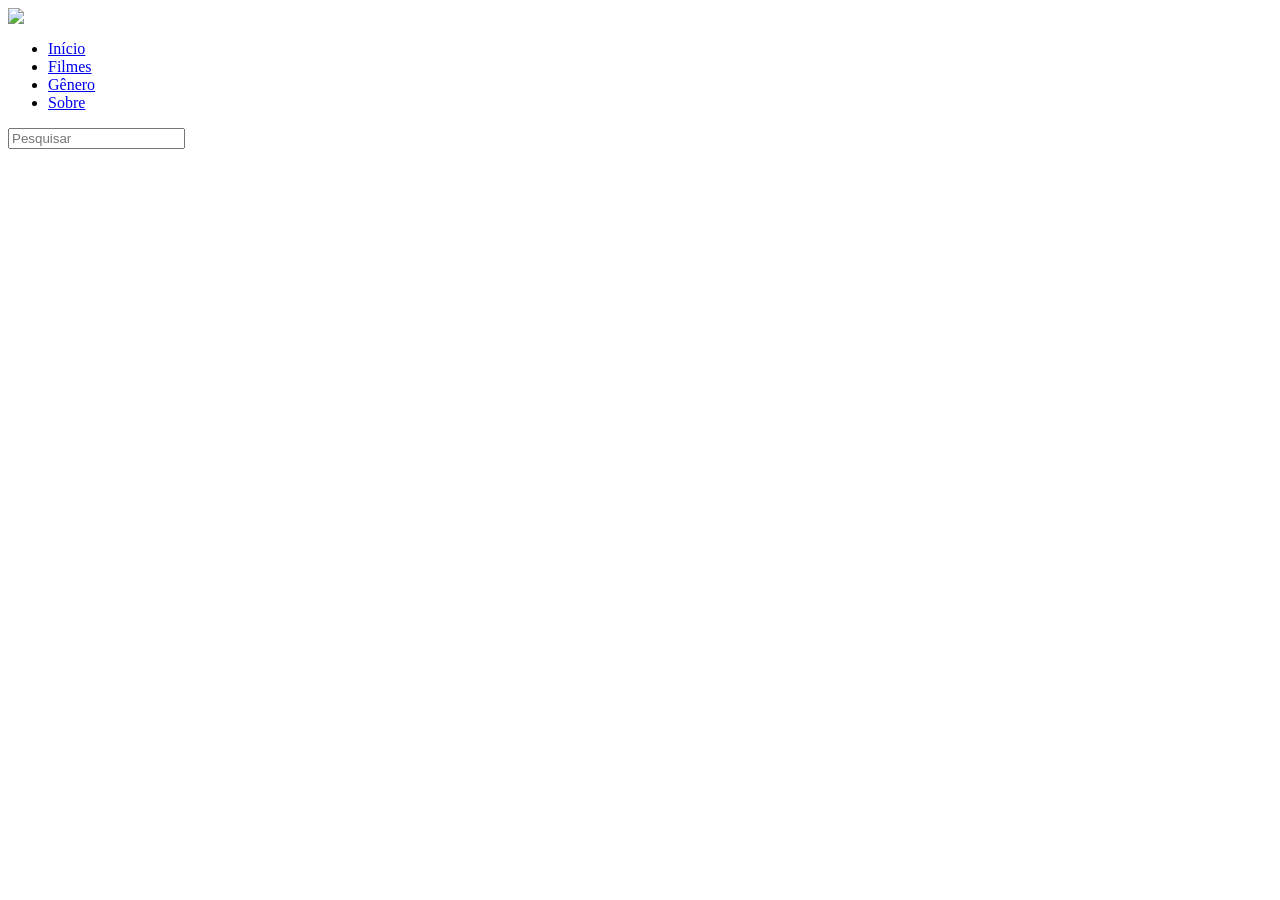
==== index.html @ 2511b9d1 "Add files via upload" ====
<html>
	<head>
		<title>Cine Catálogo</title>
		<link rel="stylesheet" href="style.css">
	</head>
	<body>
		<header>
			<div class="logo">
				<img src="imagens/logo-cine.png">
			</div>
			<ul>
				<li><a href="#">Início</a></li>
				<li><a href="#">Filmes</a></li>
				<li><a href="#">Gênero</a></li>
				<li><a href="#">Sobre</a></li>
			</ul>
			<div>
				<input type="text" placeholder="Pesquisar">
			</div>
		</header>
	</body>
</html>
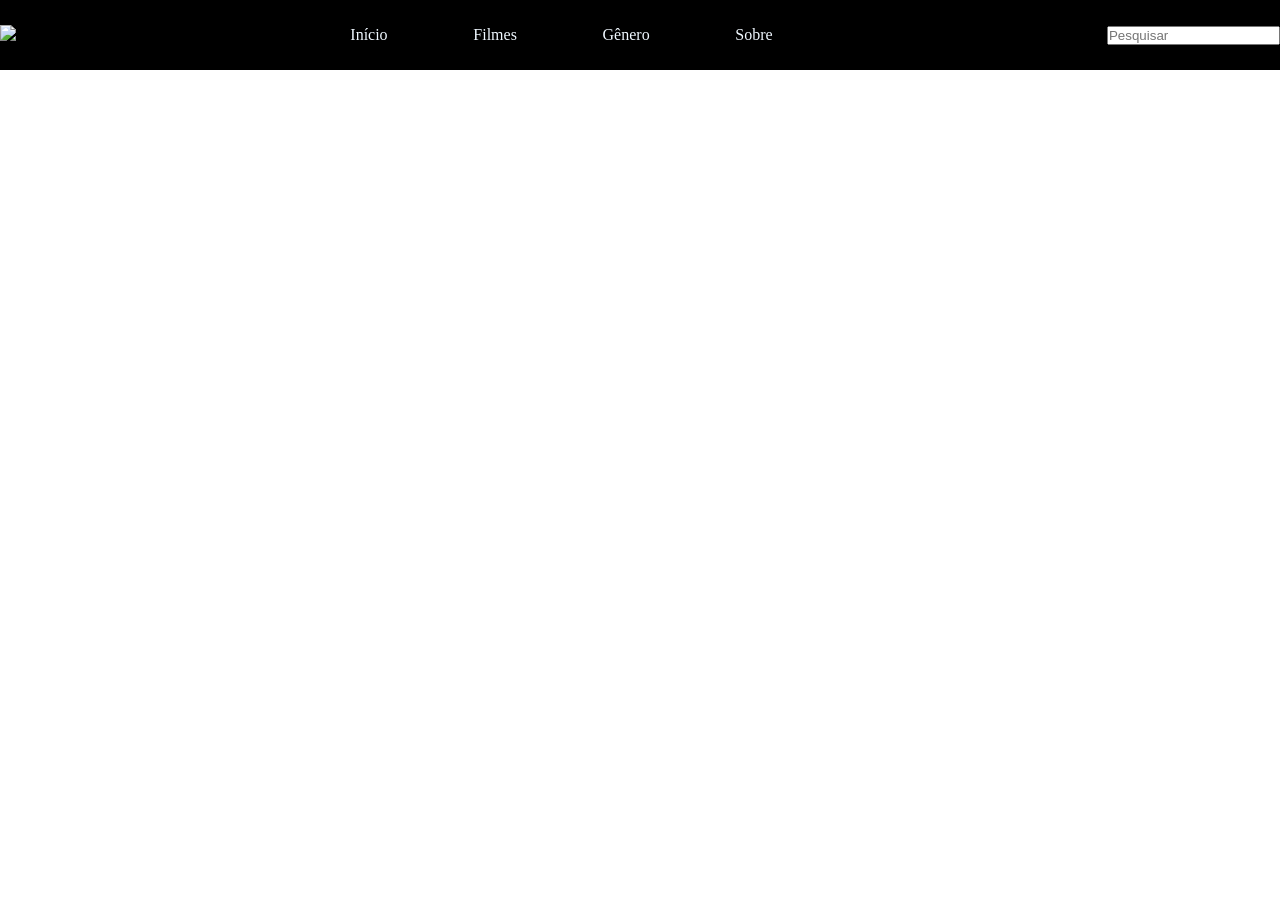
==== commit 3c603a06: "Add files via upload" ====
--- a/index.html
+++ b/index.html
@@ -1,12 +1,14 @@
+<!DOCTYPE html>
 <html>
 	<head>
+		<meta charset="UTF-8">
 		<title>Cine Catálogo</title>
 		<link rel="stylesheet" href="style.css">
 	</head>
 	<body>
 		<header>
 			<div class="logo">
-				<img src="imagens/logo-cine.png">
+				<img src="images/logo-cine.png">
 			</div>
 			<ul>
 				<li><a href="#">Início</a></li>
@@ -14,9 +16,9 @@
 				<li><a href="#">Gênero</a></li>
 				<li><a href="#">Sobre</a></li>
 			</ul>
-			<div>
-				<input type="text" placeholder="Pesquisar">
+			<div class="pesquisa">
+					<input type="text" placeholder="Pesquisar">
 			</div>
 		</header>
 	</body>
-</html>+</html>
--- a/style.css
+++ b/style.css
@@ -0,0 +1,18 @@
+*{margin: 0;padding: 0;}
+header{
+	display: flex;
+ 	height: 70px;
+ 	width: 100%;
+ 	background: black;
+	justify-content: space-between;
+	align-items: center;
+}
+ul{
+	display: flex;
+	justify-content: space-between;
+	width: 33%;
+}
+header a{
+	color: aliceblue;
+	text-decoration: none;
+}
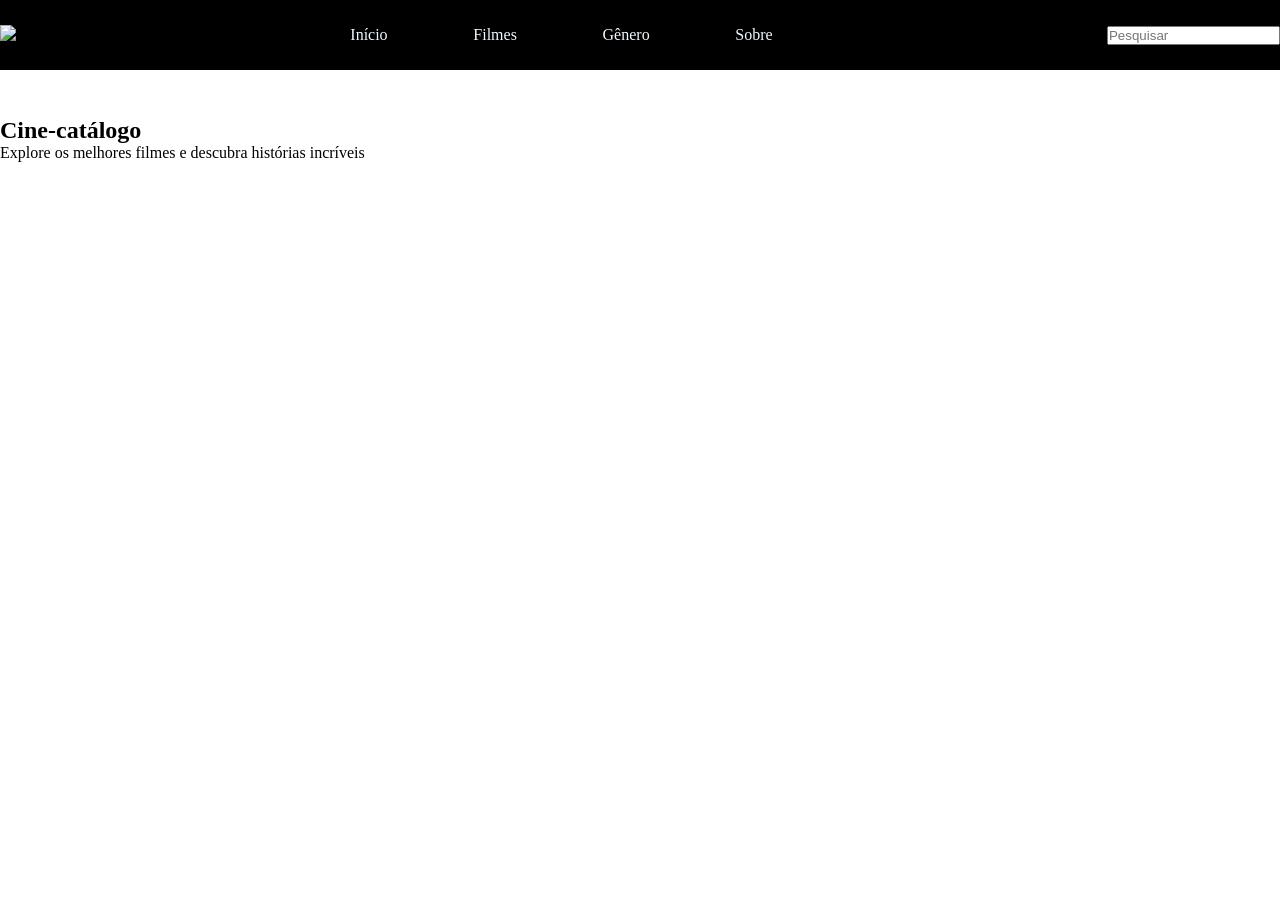
==== commit 409ab97f: "Update index.html" ====
--- a/index.html
+++ b/index.html
@@ -8,7 +8,7 @@
 	<body>
 		<header>
 			<div class="logo">
-				<img src="images/logo-cine.png">
+				<img src="imagens/logo-cine.png">
 			</div>
 			<ul>
 				<li><a href="#">Início</a></li>
@@ -20,5 +20,12 @@
 					<input type="text" placeholder="Pesquisar">
 			</div>
 		</header>
+		<main>
+			<div class="slide">
+				<h3>Bem-vindo ao</h3>
+                <h2>Cine-catálogo</h2>
+                <p>Explore os melhores filmes e descubra histórias incríveis </p>
+			</div>
+		</main>
 	</body>
 </html>
--- a/style.css
+++ b/style.css
@@ -15,4 +15,16 @@
 header a{
 	color: aliceblue;
 	text-decoration: none;
-}+}
+main .slide {
+	background-color: url("imagens/banner-principal.png");
+	width: 100%;
+	height: 100%;
+	background-repeat: no-repeat;
+	background-size: cover;
+    background-size: 50px;
+}
+main .slide h3{
+    color: white;
+    font-size: 40px;
+}
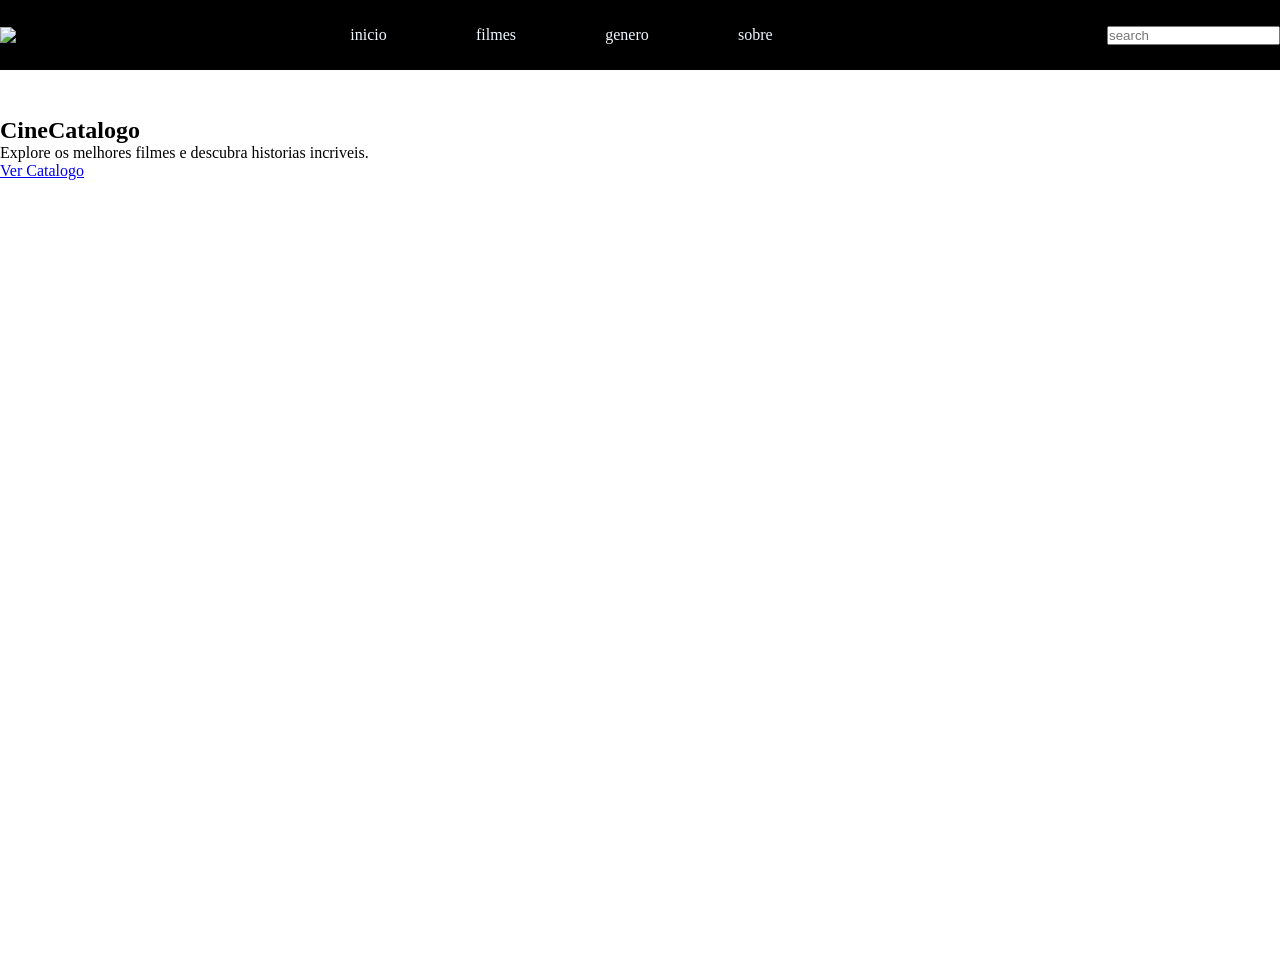
==== commit c48c7e3e: "Update index.html" ====
--- a/index.html
+++ b/index.html
@@ -1,30 +1,33 @@
-<!DOCTYPE html>
 <html>
-	<head>
-		<meta charset="UTF-8">
-		<title>Cine Catálogo</title>
-		<link rel="stylesheet" href="style.css">
-	</head>
-	<body>
-		<header>
-			<div class="logo">
-				<img src="imagens/logo-cine.png">
-			</div>
-			<ul>
-				<li><a href="#">Início</a></li>
-				<li><a href="#">Filmes</a></li>
-				<li><a href="#">Gênero</a></li>
-				<li><a href="#">Sobre</a></li>
-			</ul>
-			<div class="pesquisa">
-					<input type="text" placeholder="Pesquisar">
-			</div>
-		</header>
-		<main>
-			<div class="slide">
-				<h3>Bem-vindo ao</h3>
-                <h2>Cine-catálogo</h2>
-                <p>Explore os melhores filmes e descubra histórias incríveis </p>
+
+		<head>
+			<title>cine catalogo</title>
+			<link rel="stylesheet" href="style.css">
+		</head>
+
+		<body>
+			<header>
+				<div class="logo">
+					<img src="imagens/logo-cine.png">
+				</div>
+				<ul>
+					<li><a href="#">inicio</a></li>
+					<li><a href="#">filmes</a></li>
+					<li><a href="#">genero</a></li>
+					<li><a href="#">sobre</a></li>
+				</ul>
+				<div class="search">
+					<input type="text" placeholder="search">
+				</div>
+			</header>
+			<main>
+				<div class="slide">
+					<div class="descricao-slide">
+					<h3>Bem-vindo ao</h3>
+					<h2>CineCatalogo</h2>
+					<p>Explore os melhores filmes e descubra historias incriveis.</p>
+					<a href="#">Ver Catalogo</a>
+				</div>
 			</div>
 		</main>
 	</body>
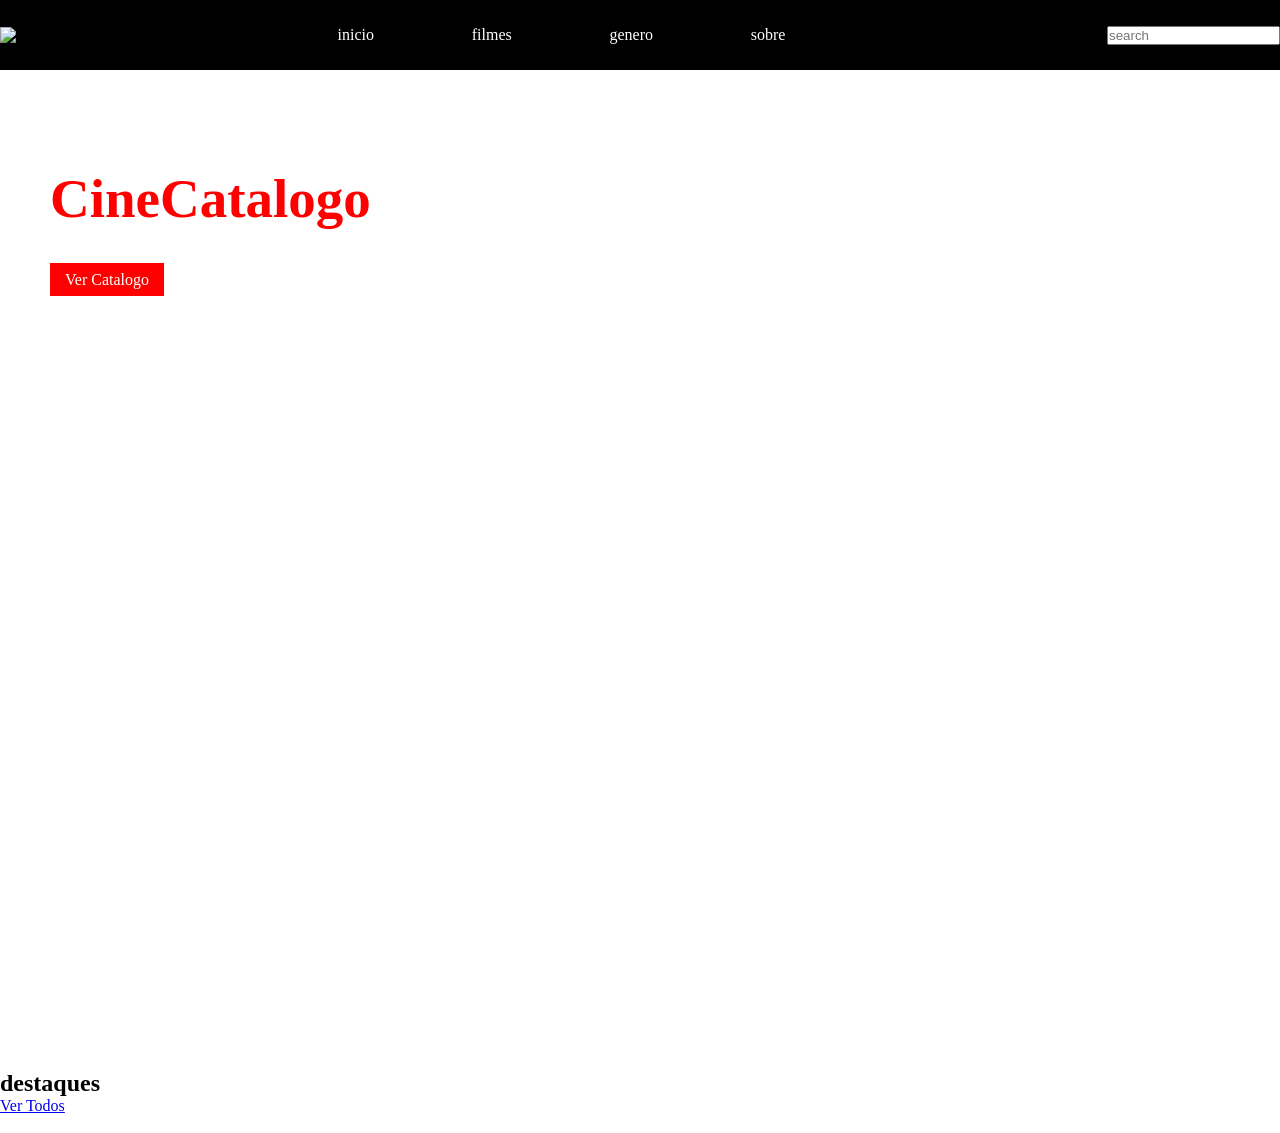
==== commit 2e6d4365: "Update index.html" ====
--- a/index.html
+++ b/index.html
@@ -1,34 +1,50 @@
 <html>
 
-		<head>
-			<title>cine catalogo</title>
-			<link rel="stylesheet" href="style.css">
-		</head>
+<head>
+    <title>cine catalogo</title>
+    <link rel="stylesheet" href="style.css">
+</head>
 
-		<body>
-			<header>
-				<div class="logo">
-					<img src="imagens/logo-cine.png">
-				</div>
-				<ul>
-					<li><a href="#">inicio</a></li>
-					<li><a href="#">filmes</a></li>
-					<li><a href="#">genero</a></li>
-					<li><a href="#">sobre</a></li>
-				</ul>
-				<div class="search">
-					<input type="text" placeholder="search">
-				</div>
-			</header>
-			<main>
-				<div class="slide">
-					<div class="descricao-slide">
-					<h3>Bem-vindo ao</h3>
-					<h2>CineCatalogo</h2>
-					<p>Explore os melhores filmes e descubra historias incriveis.</p>
-					<a href="#">Ver Catalogo</a>
-				</div>
-			</div>
-		</main>
-	</body>
+<body>
+    <header>
+        <div class="logo">
+            <img src="imagens/logo-cine.png">
+        </div>
+        <ul>
+            <li><a href="#">inicio</a></li>
+            <li><a href="#">filmes</a></li>
+            <li><a href="#">genero</a></li>
+            <li><a href="#">sobre</a></li>
+        </ul>
+        <div class="search">
+            <input type="text" placeholder="search">
+        </div>
+    </header>
+    <main>
+        <div class="slide">
+            <div class="descricao-slide">
+                <h3>Bem-vindo ao</h3>
+                <h2>CineCatalogo</h2>
+                <p>Explore os melhores filmes e descubra historias incriveis.</p>
+                <a href="#">Ver Catalogo</a>
+            </div>
+        </div>
+        <div class="catalogo">
+            <div class="destaque-vertodos">
+                <h2>destaques</h2>
+                <a href="#">Ver Todos</a>
+            </div>
+            <ul>
+                <li>
+                    <img src="" />
+                    <h2></h2>
+                    <div class="categoria"></div>
+                    <div class="lancamento" </div>
+                        <div class="avaliacao" </div>
+                </li>
+            </ul>
+            </div>
+    </main>
+</body>
+
 </html>
--- a/style.css
+++ b/style.css
@@ -1,30 +1,60 @@
-*{margin: 0;padding: 0;}
-header{
-	display: flex;
- 	height: 70px;
- 	width: 100%;
- 	background: black;
-	justify-content: space-between;
-	align-items: center;
+* {
+    margin: 0;
+    padding: 0;
 }
-ul{
-	display: flex;
-	justify-content: space-between;
-	width: 33%;
+
+header {
+    height: 70px;
+    width: 100%;
+    background: black;
+    display: flex;
+    justify-content: space-between;
+    align-items: center;
+
 }
-header a{
-	color: aliceblue;
-	text-decoration: none;
+
+ul {
+    display: flex;
+    justify-content: space-between;
+    width: 35%;
 }
+
+header a {
+    color: white;
+    text-decoration: none;
+}
+
 main .slide {
-	background-color: url("imagens/banner-principal.png");
-	width: 100%;
-	height: 100%;
-	background-repeat: no-repeat;
-	background-size: cover;
-    background-size: 50px;
+    background: url("imagens/banner-principal.png");
+    width: 100%;
+    height: 100vh;
+    background-repeat: no-repeat;
+    background-size: cover;
+    padding: 50px;
+    x''
+
 }
-main .slide h3{
+
+main .slide h3 {
     color: white;
     font-size: 40px;
+
 }
+
+main .slide h2 {
+    color: red;
+    font-size: 55px;
+
+}
+
+main .slide p {
+    color: white;
+    font-size: 18px;
+    margin-bottom: 20px;
+}
+main .slide a{
+    color: white;
+    background: red;
+    padding: 8px 15px;
+    text-decoration: none;
+}
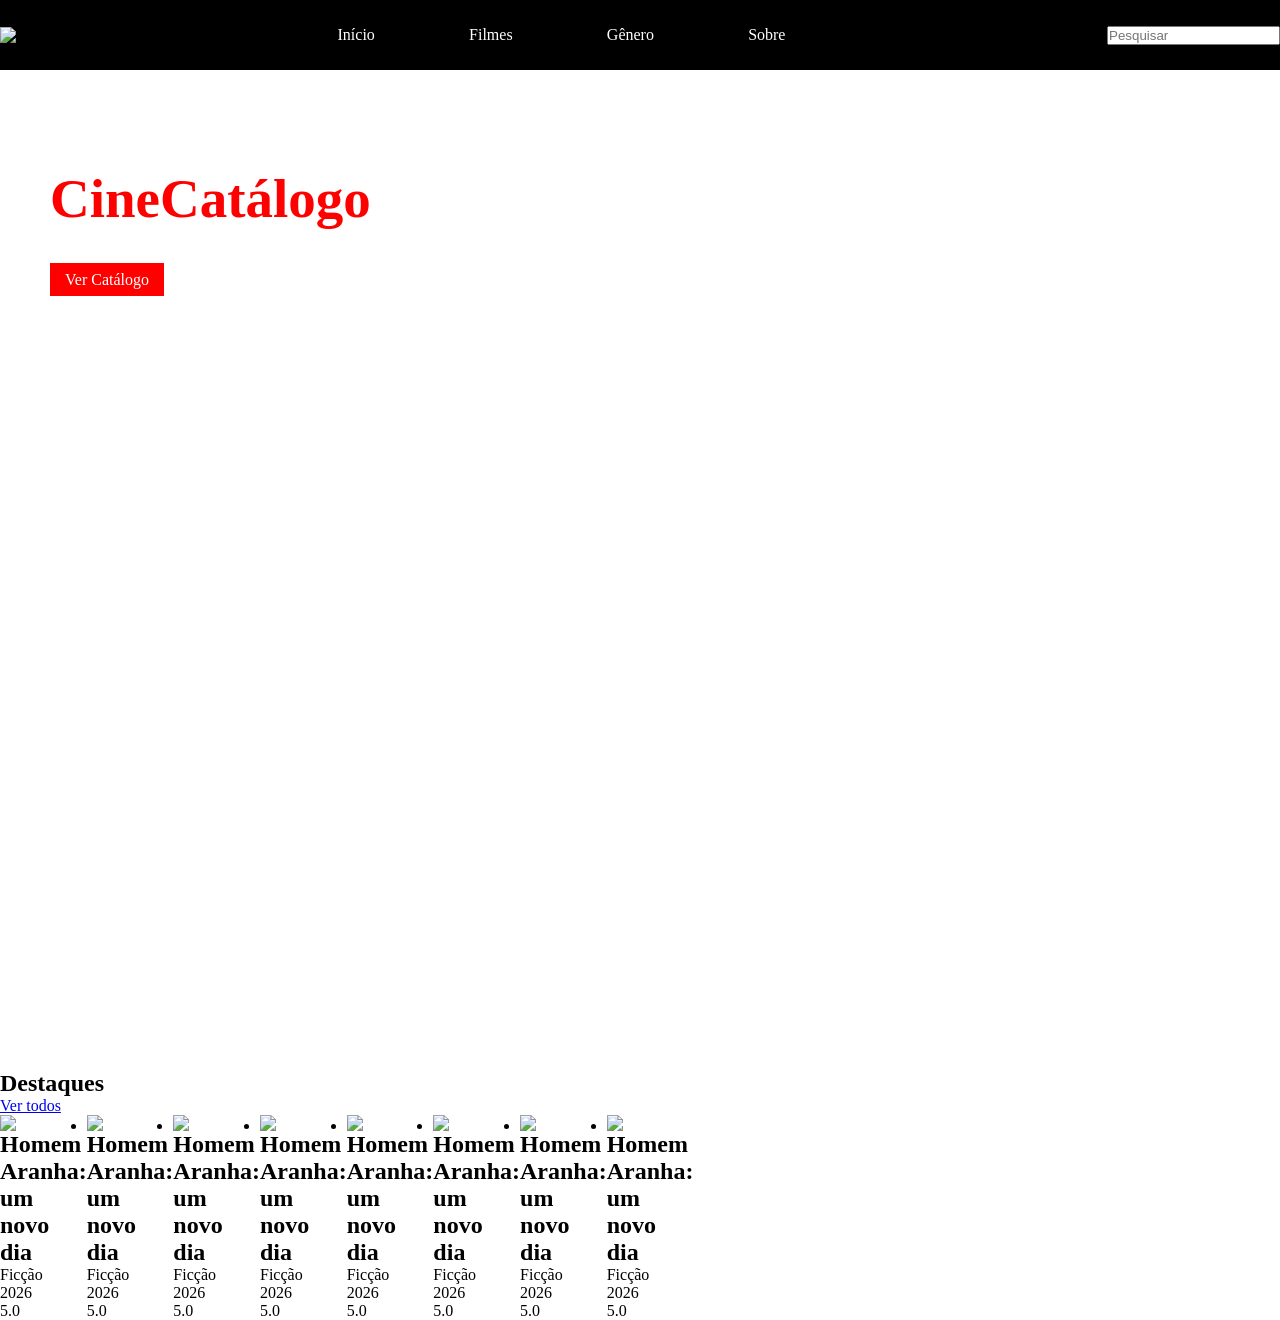
==== commit 552d8ba9: "Refactor index.html for Cine Catalogo Updated HTML structure and content for Cine Catalogo." ====
--- a/index.html
+++ b/index.html
@@ -1,50 +1,97 @@
 <html>
-
-<head>
-    <title>cine catalogo</title>
-    <link rel="stylesheet" href="style.css">
-</head>
-
-<body>
-    <header>
-        <div class="logo">
-            <img src="imagens/logo-cine.png">
-        </div>
-        <ul>
-            <li><a href="#">inicio</a></li>
-            <li><a href="#">filmes</a></li>
-            <li><a href="#">genero</a></li>
-            <li><a href="#">sobre</a></li>
-        </ul>
-        <div class="search">
-            <input type="text" placeholder="search">
-        </div>
-    </header>
-    <main>
-        <div class="slide">
-            <div class="descricao-slide">
-                <h3>Bem-vindo ao</h3>
-                <h2>CineCatalogo</h2>
-                <p>Explore os melhores filmes e descubra historias incriveis.</p>
-                <a href="#">Ver Catalogo</a>
-            </div>
-        </div>
-        <div class="catalogo">
-            <div class="destaque-vertodos">
-                <h2>destaques</h2>
-                <a href="#">Ver Todos</a>
-            </div>
-            <ul>
-                <li>
-                    <img src="" />
-                    <h2></h2>
-                    <div class="categoria"></div>
-                    <div class="lancamento" </div>
-                        <div class="avaliacao" </div>
-                </li>
-            </ul>
-            </div>
-    </main>
-</body>
-
-</html>
+	<head>
+		<title>Cine Catálogo</title>
+		<link rel="stylesheet" href="style.css">
+	</head>
+	<body>
+		<header>
+			<div class="logo">
+				<img src="images/logo-cine.png">
+			</div>
+			<ul>
+				<li><a href="#">Início</a></li>
+				<li><a href="#">Filmes</a></li>
+				<li><a href="#">Gênero</a></li>
+				<li><a href="#">Sobre</a></li>
+			</ul>
+			<div class="pesquisa">
+				<input type="text" placeholder="Pesquisar">
+			</div>
+		</header>
+		<main>
+			<div class="slide">
+				<div class="descricao-slide">
+					<h3>Bem-vindo ao</h3>
+					<h2>CineCatálogo</h2>
+					<p>Explore os melhores filmes e 
+					descubra histórias incríveis.</p>
+					<a href="#">Ver Catálogo</a>
+				</div>
+			</div>
+			<div class="catalogo">
+				<div class="destaque-vertodos">
+					<h2>Destaques</h2>
+					<a href="#">Ver todos</a>
+				</div>
+				<ul>
+					<li>
+						<img src="images/capahomemaranha.jpeg"/>
+						<h2>Homem Aranha: um novo dia</h2>
+						<div class="categoria">Ficção</div>
+						<div class="lancamento">2026</div>
+						<div class="avaliacao">5.0</div> 
+					</li>
+					<li>
+						<img src="images/capahomemaranha.jpeg"/>
+						<h2>Homem Aranha: um novo dia</h2>
+						<div class="categoria">Ficção</div>
+						<div class="lancamento">2026</div>
+						<div class="avaliacao">5.0</div> 
+					</li>
+					<li>
+						<img src="images/capahomemaranha.jpeg"/>
+						<h2>Homem Aranha: um novo dia</h2>
+						<div class="categoria">Ficção</div>
+						<div class="lancamento">2026</div>
+						<div class="avaliacao">5.0</div> 
+					</li>
+					<li>
+						<img src="images/capahomemaranha.jpeg"/>
+						<h2>Homem Aranha: um novo dia</h2>
+						<div class="categoria">Ficção</div>
+						<div class="lancamento">2026</div>
+						<div class="avaliacao">5.0</div> 
+					</li>
+					<li>
+						<img src="images/capahomemaranha.jpeg"/>
+						<h2>Homem Aranha: um novo dia</h2>
+						<div class="categoria">Ficção</div>
+						<div class="lancamento">2026</div>
+						<div class="avaliacao">5.0</div> 
+					</li>
+					<li>
+						<img src="images/capahomemaranha.jpeg"/>
+						<h2>Homem Aranha: um novo dia</h2>
+						<div class="categoria">Ficção</div>
+						<div class="lancamento">2026</div>
+						<div class="avaliacao">5.0</div> 
+					</li>
+					<li>
+						<img src="images/capahomemaranha.jpeg"/>
+						<h2>Homem Aranha: um novo dia</h2>
+						<div class="categoria">Ficção</div>
+						<div class="lancamento">2026</div>
+						<div class="avaliacao">5.0</div> 
+					</li>
+					<li>
+						<img src="images/capahomemaranha.jpeg"/>
+						<h2>Homem Aranha: um novo dia</h2>
+						<div class="categoria">Ficção</div>
+						<div class="lancamento">2026</div>
+						<div class="avaliacao">5.0</div> 
+					</li>
+				</ul>
+			</div>
+		</main>
+	</body>
+</html>	
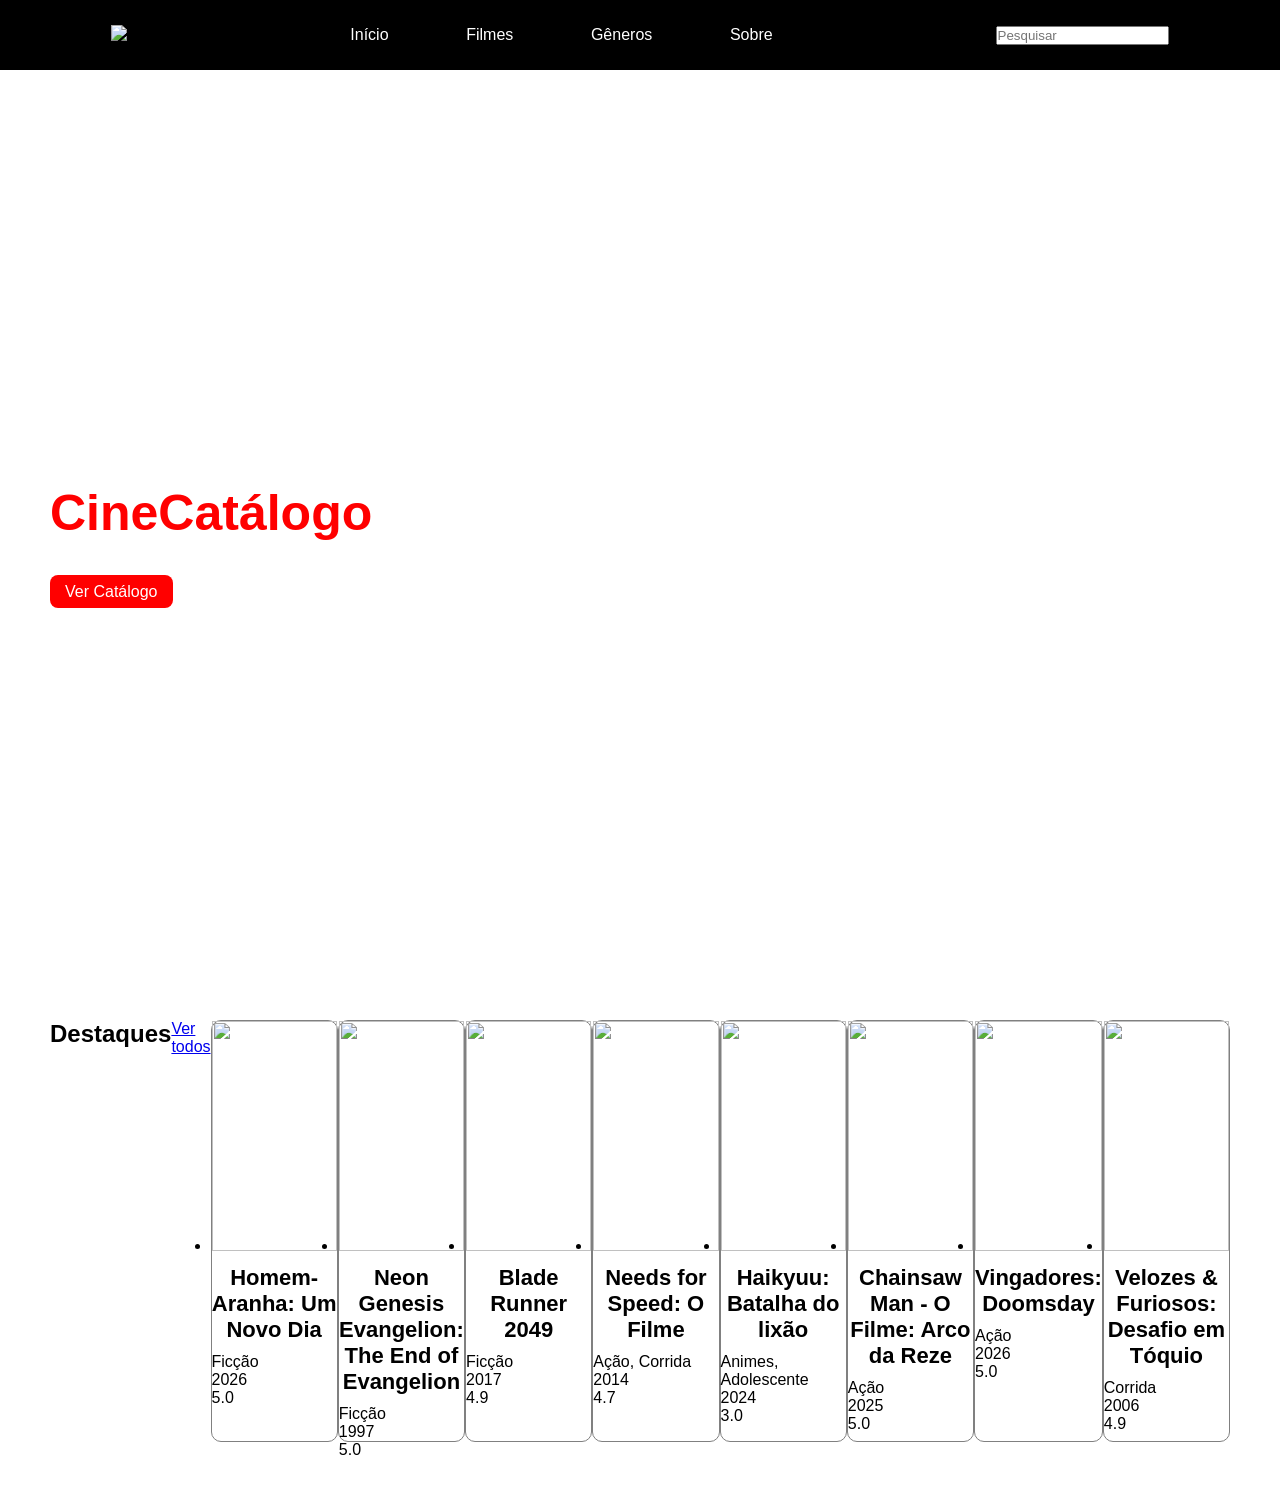
==== commit 13e7ecfa: "Update index.html" ====
--- a/index.html
+++ b/index.html
@@ -1,97 +1,99 @@
+<!DOCTYPE html>
 <html>
-	<head>
-		<title>Cine Catálogo</title>
-		<link rel="stylesheet" href="style.css">
-	</head>
-	<body>
-		<header>
-			<div class="logo">
-				<img src="images/logo-cine.png">
-			</div>
+<head>
+	<title>Cine Catálogo</title>
+	<link rel="stylesheet" href="style.css">
+</head>
+<body>
+	<header>
+		<div class="logo">
+			<img src="imagens/logo-cine.png">
+		</div>
+		<ul>
+			<li><a href="#">Início</a></li>
+			<li><a href="#">Filmes</a></li>
+			<li><a href="#">Gêneros</a></li>
+			<li><a href="#">Sobre</a></li>
+		</ul>
+		<div class="pesquisa">
+			<input type="text" placeholder="Pesquisar">
+		</div>
+	</header>
+	<main>
+	<div class="slide">
+		<div class="descricao-slide">
+         	<h3>Bem-vindo ao</h3>
+            	<h2>CineCatálogo</h3>
+            	<p>Explore os melhores filmes e descubra histórias incríveis.</p>
+           	<a href="#">Ver Catálogo</a>
+		</div>
+	</div>
+	<div class="catalogo">
+		
 			<ul>
-				<li><a href="#">Início</a></li>
-				<li><a href="#">Filmes</a></li>
-				<li><a href="#">Gênero</a></li>
-				<li><a href="#">Sobre</a></li>
+           <div class="destaque-vertodos">
+			<h2>Destaques</h2>
+			<a href="#">Ver todos</a>
+		</div>
+				<li>
+					<img src="imagens/brand-new-day.jpeg"/>
+					<h2>Homem-Aranha: Um Novo Dia</h2>
+					<div class="categoria">Ficção</div>
+					<div class="lancamento">2026</div>
+					<div class="avaliacao">5.0</div>
+				</li>
+				<li>
+					<img src="imagens/evangelion.jpg"/>
+					<h2>Neon Genesis Evangelion: The End of Evangelion</h2>
+					<div class="categoria">Ficção</div>
+					<div class="lancamento">1997</div>
+					<div class="avaliacao">5.0</div>
+				</li>
+				<li>
+					<img src="imagens/ryan.png"/>
+					<h2>Blade Runner 2049</h2>
+					<div class="categoria">Ficção</div>
+					<div class="lancamento">2017</div>
+					<div class="avaliacao">4.9</div>
+				</li>
+				<li>
+					<img src="imagens/nfs.png"/>
+					<h2>Needs for Speed: O Filme</h2>
+					<div class="categoria">Ação, Corrida</div>
+					<div class="lancamento">2014</div>
+					<div class="avaliacao">4.7</div>
+				</li>
+				<li>
+					<img src="imagens/haikyuu.png"/>
+					<h2>Haikyuu: Batalha do lixão</h2>
+					<div class="categoria">Animes, Adolescente</div>
+					<div class="lancamento">2024</div>
+					<div class="avaliacao">3.0</div>
+				</li>
+				<li>
+					<img src="imagens/bomba.png"/>
+					<h2>Chainsaw Man - O Filme: Arco da Reze</h2>
+					<div class="categoria">Ação</div>
+					<div class="lancamento">2025</div>
+					<div class="avaliacao">5.0</div>
+				</li>
+				<li>
+					<img src="imagens/mfdoom.png"/>
+					<h2>Vingadores: Doomsday</h2>
+					<div class="categoria">Ação</div>
+					<div class="lancamento">2026</div>
+					<div class="avaliacao">5.0</div>
+				</li>
+				<li>
+					<img src="imagens/tokyo.png"/>
+					<h2>Velozes & Furiosos: Desafio em Tóquio</h2>
+					<div class="categoria">Corrida</div>
+					<div class="lancamento">2006</div>
+					<div class="avaliacao">4.9</div>
+				</li>
+
 			</ul>
-			<div class="pesquisa">
-				<input type="text" placeholder="Pesquisar">
-			</div>
-		</header>
-		<main>
-			<div class="slide">
-				<div class="descricao-slide">
-					<h3>Bem-vindo ao</h3>
-					<h2>CineCatálogo</h2>
-					<p>Explore os melhores filmes e 
-					descubra histórias incríveis.</p>
-					<a href="#">Ver Catálogo</a>
-				</div>
-			</div>
-			<div class="catalogo">
-				<div class="destaque-vertodos">
-					<h2>Destaques</h2>
-					<a href="#">Ver todos</a>
-				</div>
-				<ul>
-					<li>
-						<img src="images/capahomemaranha.jpeg"/>
-						<h2>Homem Aranha: um novo dia</h2>
-						<div class="categoria">Ficção</div>
-						<div class="lancamento">2026</div>
-						<div class="avaliacao">5.0</div> 
-					</li>
-					<li>
-						<img src="images/capahomemaranha.jpeg"/>
-						<h2>Homem Aranha: um novo dia</h2>
-						<div class="categoria">Ficção</div>
-						<div class="lancamento">2026</div>
-						<div class="avaliacao">5.0</div> 
-					</li>
-					<li>
-						<img src="images/capahomemaranha.jpeg"/>
-						<h2>Homem Aranha: um novo dia</h2>
-						<div class="categoria">Ficção</div>
-						<div class="lancamento">2026</div>
-						<div class="avaliacao">5.0</div> 
-					</li>
-					<li>
-						<img src="images/capahomemaranha.jpeg"/>
-						<h2>Homem Aranha: um novo dia</h2>
-						<div class="categoria">Ficção</div>
-						<div class="lancamento">2026</div>
-						<div class="avaliacao">5.0</div> 
-					</li>
-					<li>
-						<img src="images/capahomemaranha.jpeg"/>
-						<h2>Homem Aranha: um novo dia</h2>
-						<div class="categoria">Ficção</div>
-						<div class="lancamento">2026</div>
-						<div class="avaliacao">5.0</div> 
-					</li>
-					<li>
-						<img src="images/capahomemaranha.jpeg"/>
-						<h2>Homem Aranha: um novo dia</h2>
-						<div class="categoria">Ficção</div>
-						<div class="lancamento">2026</div>
-						<div class="avaliacao">5.0</div> 
-					</li>
-					<li>
-						<img src="images/capahomemaranha.jpeg"/>
-						<h2>Homem Aranha: um novo dia</h2>
-						<div class="categoria">Ficção</div>
-						<div class="lancamento">2026</div>
-						<div class="avaliacao">5.0</div> 
-					</li>
-					<li>
-						<img src="images/capahomemaranha.jpeg"/>
-						<h2>Homem Aranha: um novo dia</h2>
-						<div class="categoria">Ficção</div>
-						<div class="lancamento">2026</div>
-						<div class="avaliacao">5.0</div> 
-					</li>
-				</ul>
-			</div>
-		</main>
-	</body>
-</html>	
+		</div>
+	</main>
+</body>
+</html>
--- a/style.css
+++ b/style.css
@@ -1,60 +1,92 @@
-* {
-    margin: 0;
-    padding: 0;
+
+body{
+	font-family: "Arial"}
+*{margin: 0; padding: 0;}
+header{
+	height: 70px;
+	width: 100%;
+	background: black;
+	display: flex;
+	justify-content:space-around;
+	align-items: center;
 }
-
-header {
-    height: 70px;
-    width: 100%;
-    background: black;
-    display: flex;
-    justify-content: space-between;
-    align-items: center;
-
+ul{
+	display:flex;
+	justify-content: space-between;
+	width: 33%;
 }
-
-ul {
-    display: flex;
-    justify-content: space-between;
-    width: 35%;
+header a{
+	color: white;
+	text-decoration: none;
 }
-
-header a {
-    color: white;
-    text-decoration: none;
+main .slide{
+	background: url("images/banner-principal.png");
+	width: 100%;
+	height: 100vh;
+	background-repeat: no-repeat;
+	background-size:cover;
+	display: flex;
+	align-items: center;
 }
-
-main .slide {
-    background: url("imagens/banner-principal.png");
-    width: 100%;
-    height: 100vh;
-    background-repeat: no-repeat;
-    background-size: cover;
-    padding: 50px;
-    x''
-
+main .slide h3{
+	color: white;
+	font-size: 40px;
 }
-
-main .slide h3 {
-    color: white;
-    font-size: 40px;
-
+main .slide h2{
+	color: red;
+	font-size: 50px;
 }
-
-main .slide h2 {
-    color: red;
-    font-size: 55px;
-
-}
-
-main .slide p {
-    color: white;
-    font-size: 18px;
-    margin-bottom: 20px;
+main .slide p{
+	color: white;
+	font-size: 18px;
+	margin-bottom: 20px;
 }
 main .slide a{
-    color: white;
-    background: red;
-    padding: 8px 15px;
-    text-decoration: none;
+	color: white;
+	background: red;
+	padding: 8px 15px;
+	text-decoration: none;
+	border-radius: 8px;
 }
+main .slide .descricao-slide{
+	margin-left: 50px;
+}
+main .catalogo{
+	margin: 50px;
+}
+main .catalogo .destaque-vertodos{
+	display: flex;
+	justify-content: space-between;
+}
+main .catalogo ul li{
+	width: 200px;
+	height: 420px;
+	border: 1px solid gray;
+	ovetflow: hidden;
+	border-radius: 10px;
+}
+main .catalogo ul li img{
+	width: 100%;
+	height: 230px;
+}
+main .catalogo ul li h2{
+	font-size: 22px;
+	text-align: center;
+	line-heght: 20px;
+	margin: 10px 0;
+}
+main .catalogo ul li .categoria{
+	color: #999
+	padding: 0 0 10px 10px;
+}
+main .catalogo ul li .lancamento{
+	color: #999
+	padding: 0 0 10px 10px;
+}
+main .catalogo ul li .avaliacao{
+	color: #999
+	padding: 0 0 10px 10px;
+}
+main .catalogo ul{
+    width: 100%;
+}
